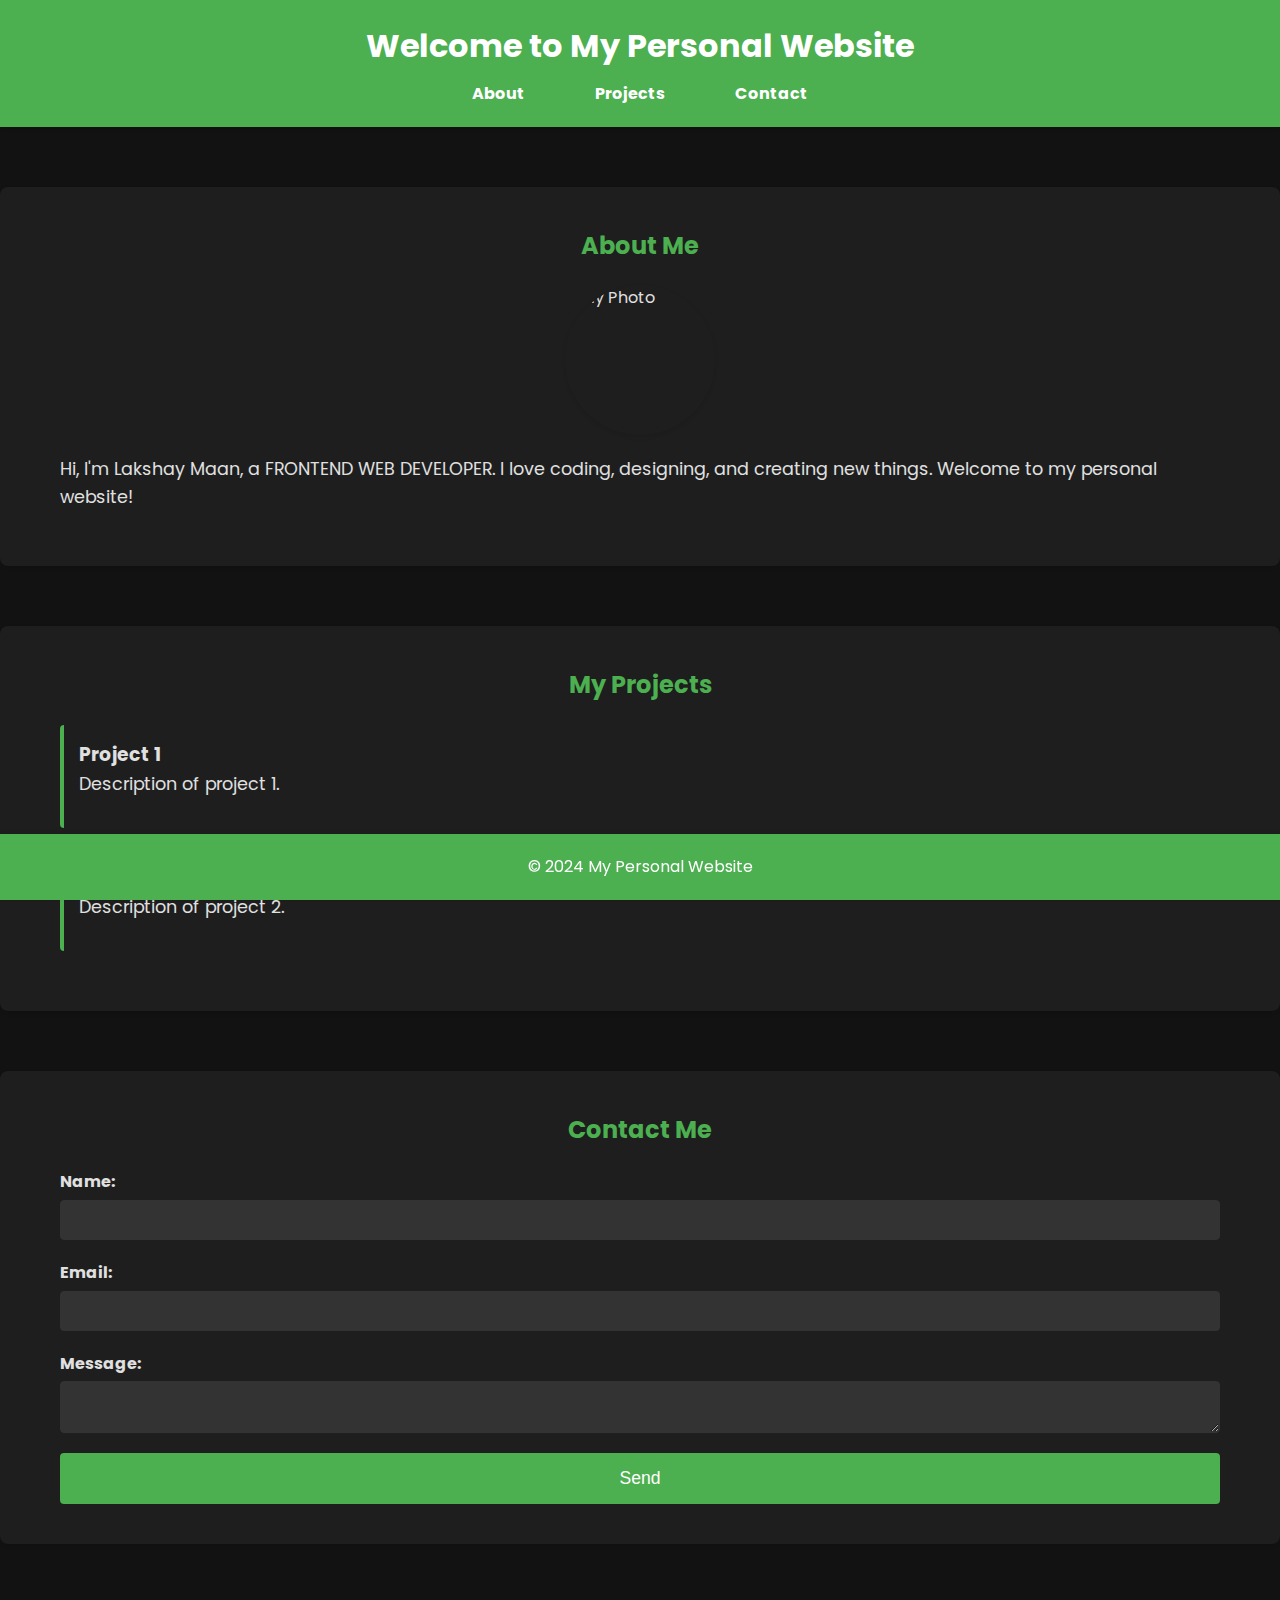
==== Portfolio/index.html @ c227567a "commit portfolio" ====
<!DOCTYPE html>
<html lang="en">
<head>
    <meta charset="UTF-8">
    <meta name="viewport" content="width=device-width, initial-scale=1.0">
    <title>My Personal Website</title>
    <link rel="stylesheet" href="style.css">
    <link rel="preconnect" href="https://fonts.googleapis.com">
    <link rel="preconnect" href="https://fonts.gstatic.com" crossorigin>
    <link href="https://fonts.googleapis.com/css2?family=Poppins:wght@400;600&display=swap" rel="stylesheet">
</head>
<body>
    <header>
        <div class="container">
            <h1>Welcome to My Personal Website</h1>
            <nav>
                <ul>
                    <li><a href="#about">About</a></li>
                    <li><a href="#projects">Projects</a></li>
                    <li><a href="#contact">Contact</a></li>
                </ul>
            </nav>
        </div>
    </header>

    <section id="about" class="fade-in">
        <div class="container">
            <h2>About Me</h2>
            <img src="profile.jpg" alt="My Photo" class="profile-photo">
            <p>Hi, I'm Lakshay Maan, a FRONTEND WEB DEVELOPER. I love coding, designing, and creating new things. Welcome to my personal website!</p>
        </div>
    </section>

    <section id="projects" class="fade-in">
        <div class="container">
            <h2>My Projects</h2>
            <div class="project">
                <h3>Project 1</h3>
                <p>Description of project 1.</p>
            </div>
            <div class="project">
                <h3>Project 2</h3>
                <p>Description of project 2.</p>
            </div>
        </div>
    </section>

    <section id="contact" class="fade-in">
        <div class="container">
            <h2>Contact Me</h2>
            <form id="contact-form">
                <div class="form-group">
                    <label for="name">Name:</label>
                    <input type="text" id="name" name="name" required>
                </div>
                <div class="form-group">
                    <label for="email">Email:</label>
                    <input type="email" id="email" name="email" required>
                </div>
                <div class="form-group">
                    <label for="message">Message:</label>
                    <textarea id="message" name="message" required></textarea>
                </div>
                <button type="submit">Send</button>
            </form>
        </div>
    </section>

    <footer>
        <div class="container">
            <p>&copy; 2024 My Personal Website</p>
        </div>
    </footer>

    <script src="scripts.js"></script>
</body>
</html>
---- Portfolio/style.css ----
/* Reset default browser styles */
* {
    margin: 0;
    padding: 0;
    box-sizing: border-box;
}

:root {
    --primary-color: #4CAF50;
    --secondary-color: #2E7D32;
    --background-color: #121212;
    --text-color: #e0e0e0;
    --card-background-color: #1E1E1E;
    --accent-color: #FFD700;
    --font-family: 'Poppins', sans-serif;
}

body {
    font-family: var(--font-family);
    line-height: 1.6;
    color: var(--text-color);
    background-color: var(--background-color);
    padding-bottom: 100px;
    transition: background-color 0.3s, color 0.3s;
}

.container {
    max-width: 1200px;
    margin: 0 auto;
    padding: 0 20px;
}

header {
    background: var(--primary-color);
    color: #fff;
    padding: 20px 0;
    text-align: center;
    box-shadow: 0 2px 4px rgba(0, 0, 0, 0.1);
}

header h1 {
    margin-bottom: 10px;
}

nav ul {
    list-style: none;
    padding: 0;
    display: flex;
    justify-content: center;
    gap: 20px;
}

nav ul li {
    margin: 0 15px;
}

nav ul li a {
    color: #fff;
    text-decoration: none;
    font-weight: bold;
    transition: color 0.3s;
}

nav ul li a:hover {
    color: var(--accent-color);
}

section {
    margin: 50px 0;
    padding: 20px;
    background: var(--card-background-color);
    border-radius: 8px;
    box-shadow: 0 2px 4px rgba(0, 0, 0, 0.1);
    opacity: 0;
    transform: translateY(20px);
    transition: opacity 0.6s ease-out, transform 0.6s ease-out;
}

section.fade-in {
    opacity: 1;
    transform: translateY(0);
}

h2 {
    color: var(--primary-color);
    margin-bottom: 20px;
    text-align: center;
}

.profile-photo {
    display: block;
    margin: 0 auto 20px;
    width: 150px;
    height: 150px;
    border-radius: 50%;
    object-fit: cover;
    box-shadow: 0 2px 4px rgba(0, 0, 0, 0.1);
}

#about p, #projects p {
    margin-bottom: 15px;
    font-size: 1.1em;
}

#projects .project {
    margin-bottom: 20px;
    padding: 15px;
    background: var(--card-background-color);
    border-left: 4px solid var(--primary-color);
    border-radius: 4px;
}

#contact form {
    display: grid;
    gap: 20px;
}

#contact form .form-group {
    display: flex;
    flex-direction: column;
}

#contact form label {
    margin-bottom: 5px;
    font-weight: bold;
}

#contact form input, #contact form textarea {
    padding: 10px;
    border: 1px solid #333;
    border-radius: 4px;
    font-size: 1em;
    background: #333;
    color: var(--text-color);
    transition: border 0.3s;
}

#contact form input:focus, #contact form textarea:focus {
    border-color: var(--primary-color);
}

#contact form button {
    padding: 15px;
    background: var(--primary-color);
    color: #fff;
    border: none;
    border-radius: 4px;
    cursor: pointer;
    font-size: 1.1em;
    transition: background 0.3s;
}

#contact form button:hover {
    background: var(--secondary-color);
}

footer {
    text-align: center;
    padding: 20px;
    background: var(--primary-color);
    color: #fff;
    position: fixed;
    width: 100%;
    bottom: 0;
    box-shadow: 0 -2px 4px rgba(0, 0, 0, 0.1);
}

@media (min-width: 768px) {
    nav ul {
        gap: 40px;
    }

    section {
        margin: 60px 0;
        padding: 40px;
    }

    #contact form {
        grid-template-columns: repeat(2, 1fr);
        gap: 20px;
    }

    #contact form .form-group {
        grid-column: span 2;
    }

    #contact form button {
        grid-column: span 2;
        padding: 15px 0;
    }
}
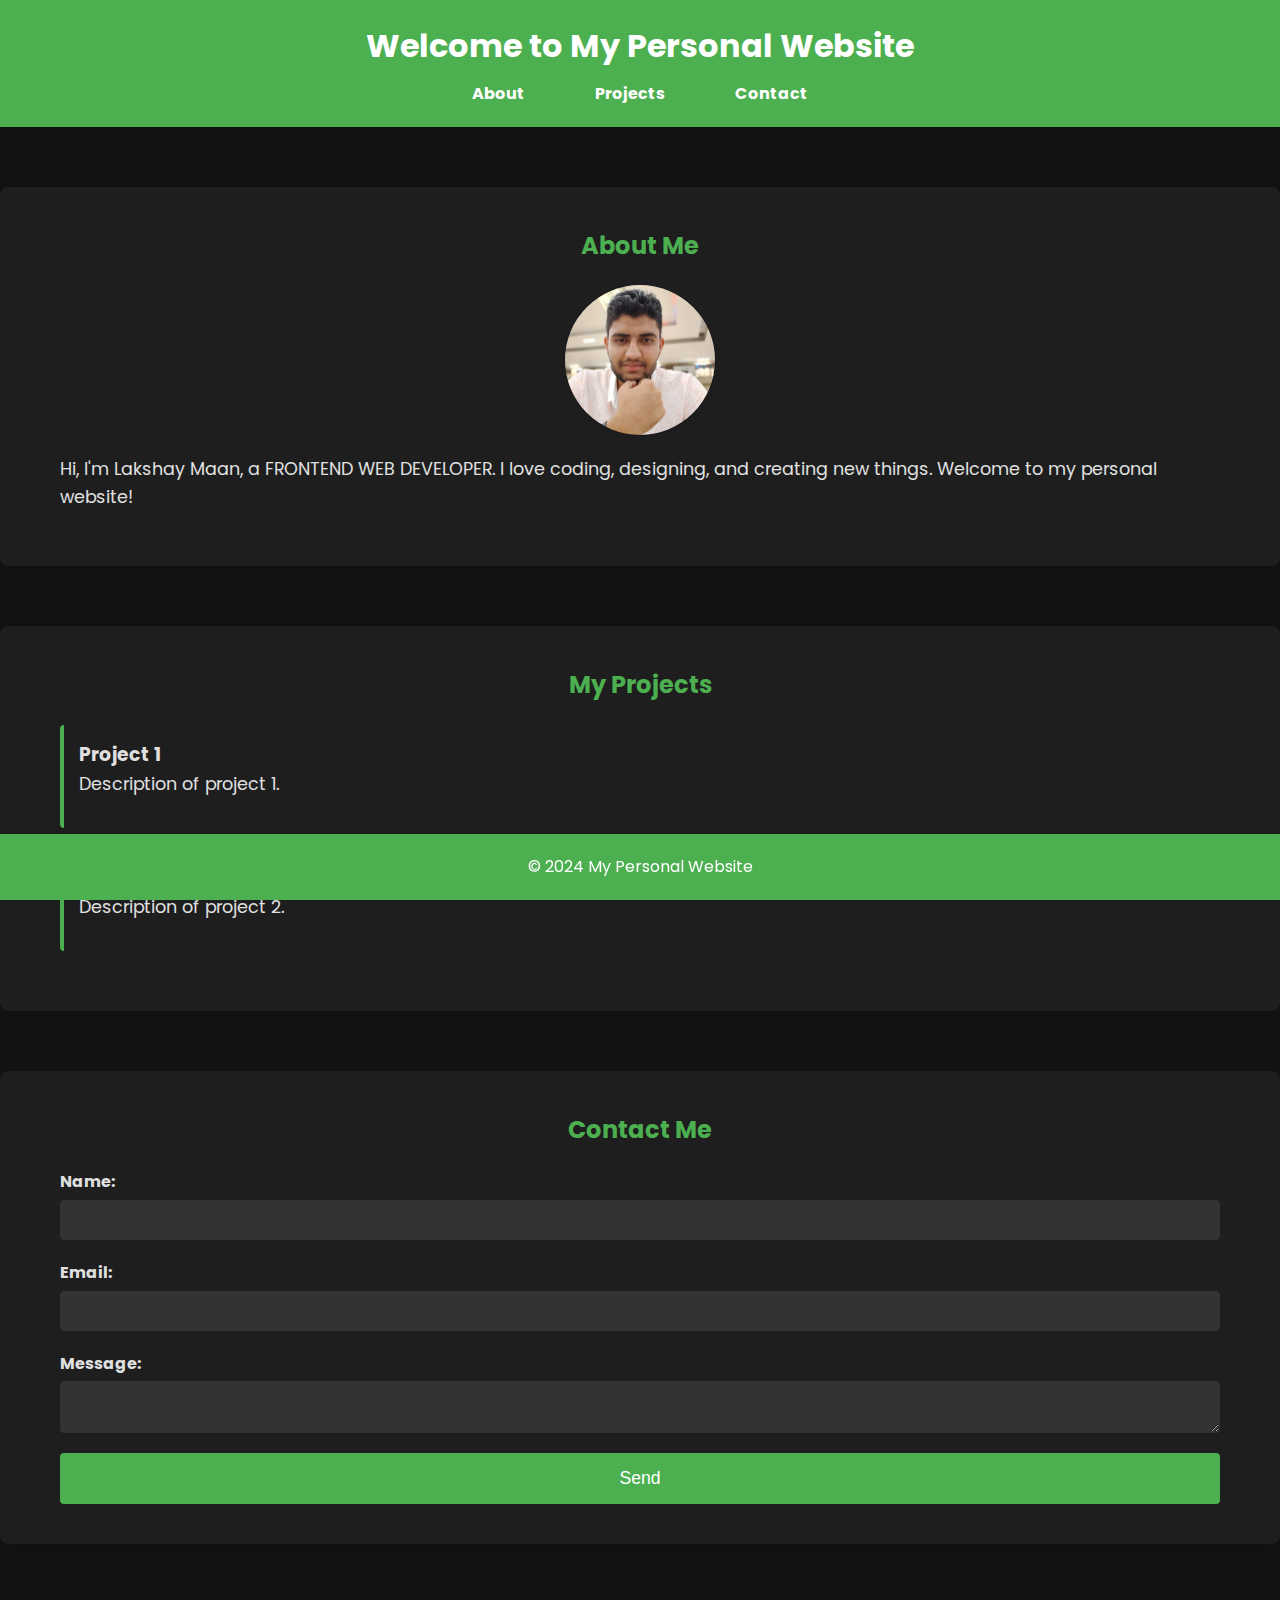
==== commit 679d96a8: "Add files via upload" ====
--- a/Portfolio/index.html
+++ b/Portfolio/index.html
@@ -1,77 +1,77 @@
-<!DOCTYPE html>
-<html lang="en">
-<head>
-    <meta charset="UTF-8">
-    <meta name="viewport" content="width=device-width, initial-scale=1.0">
-    <title>My Personal Website</title>
-    <link rel="stylesheet" href="style.css">
-    <link rel="preconnect" href="https://fonts.googleapis.com">
-    <link rel="preconnect" href="https://fonts.gstatic.com" crossorigin>
-    <link href="https://fonts.googleapis.com/css2?family=Poppins:wght@400;600&display=swap" rel="stylesheet">
-</head>
-<body>
-    <header>
-        <div class="container">
-            <h1>Welcome to My Personal Website</h1>
-            <nav>
-                <ul>
-                    <li><a href="#about">About</a></li>
-                    <li><a href="#projects">Projects</a></li>
-                    <li><a href="#contact">Contact</a></li>
-                </ul>
-            </nav>
-        </div>
-    </header>
-
-    <section id="about" class="fade-in">
-        <div class="container">
-            <h2>About Me</h2>
-            <img src="profile.jpg" alt="My Photo" class="profile-photo">
-            <p>Hi, I'm Lakshay Maan, a FRONTEND WEB DEVELOPER. I love coding, designing, and creating new things. Welcome to my personal website!</p>
-        </div>
-    </section>
-
-    <section id="projects" class="fade-in">
-        <div class="container">
-            <h2>My Projects</h2>
-            <div class="project">
-                <h3>Project 1</h3>
-                <p>Description of project 1.</p>
-            </div>
-            <div class="project">
-                <h3>Project 2</h3>
-                <p>Description of project 2.</p>
-            </div>
-        </div>
-    </section>
-
-    <section id="contact" class="fade-in">
-        <div class="container">
-            <h2>Contact Me</h2>
-            <form id="contact-form">
-                <div class="form-group">
-                    <label for="name">Name:</label>
-                    <input type="text" id="name" name="name" required>
-                </div>
-                <div class="form-group">
-                    <label for="email">Email:</label>
-                    <input type="email" id="email" name="email" required>
-                </div>
-                <div class="form-group">
-                    <label for="message">Message:</label>
-                    <textarea id="message" name="message" required></textarea>
-                </div>
-                <button type="submit">Send</button>
-            </form>
-        </div>
-    </section>
-
-    <footer>
-        <div class="container">
-            <p>&copy; 2024 My Personal Website</p>
-        </div>
-    </footer>
-
-    <script src="scripts.js"></script>
-</body>
-</html>
+<!DOCTYPE html>
+<html lang="en">
+<head>
+    <meta charset="UTF-8">
+    <meta name="viewport" content="width=device-width, initial-scale=1.0">
+    <title>My Personal Website</title>
+    <link rel="stylesheet" href="style.css">
+    <link rel="preconnect" href="https://fonts.googleapis.com">
+    <link rel="preconnect" href="https://fonts.gstatic.com" crossorigin>
+    <link href="https://fonts.googleapis.com/css2?family=Poppins:wght@400;600&display=swap" rel="stylesheet">
+</head>
+<body>
+    <header>
+        <div class="container">
+            <h1>Welcome to My Personal Website</h1>
+            <nav>
+                <ul>
+                    <li><a href="#about">About</a></li>
+                    <li><a href="#projects">Projects</a></li>
+                    <li><a href="#contact">Contact</a></li>
+                </ul>
+            </nav>
+        </div>
+    </header>
+
+    <section id="about" class="fade-in">
+        <div class="container">
+            <h2>About Me</h2>
+            <img src="profile.jpg" alt="My Photo" class="profile-photo">
+            <p>Hi, I'm Lakshay Maan, a FRONTEND WEB DEVELOPER. I love coding, designing, and creating new things. Welcome to my personal website!</p>
+        </div>
+    </section>
+
+    <section id="projects" class="fade-in">
+        <div class="container">
+            <h2>My Projects</h2>
+            <div class="project">
+                <h3>Project 1</h3>
+                <p>Description of project 1.</p>
+            </div>
+            <div class="project">
+                <h3>Project 2</h3>
+                <p>Description of project 2.</p>
+            </div>
+        </div>
+    </section>
+
+    <section id="contact" class="fade-in">
+        <div class="container">
+            <h2>Contact Me</h2>
+            <form id="contact-form">
+                <div class="form-group">
+                    <label for="name">Name:</label>
+                    <input type="text" id="name" name="name" required>
+                </div>
+                <div class="form-group">
+                    <label for="email">Email:</label>
+                    <input type="email" id="email" name="email" required>
+                </div>
+                <div class="form-group">
+                    <label for="message">Message:</label>
+                    <textarea id="message" name="message" required></textarea>
+                </div>
+                <button type="submit">Send</button>
+            </form>
+        </div>
+    </section>
+
+    <footer>
+        <div class="container">
+            <p>&copy; 2024 My Personal Website</p>
+        </div>
+    </footer>
+
+    <script src="scripts.js"></script>
+</body>
+</html>
--- a/Portfolio/style.css
+++ b/Portfolio/style.css
@@ -1,191 +1,191 @@
-/* Reset default browser styles */
-* {
-    margin: 0;
-    padding: 0;
-    box-sizing: border-box;
-}
-
-:root {
-    --primary-color: #4CAF50;
-    --secondary-color: #2E7D32;
-    --background-color: #121212;
-    --text-color: #e0e0e0;
-    --card-background-color: #1E1E1E;
-    --accent-color: #FFD700;
-    --font-family: 'Poppins', sans-serif;
-}
-
-body {
-    font-family: var(--font-family);
-    line-height: 1.6;
-    color: var(--text-color);
-    background-color: var(--background-color);
-    padding-bottom: 100px;
-    transition: background-color 0.3s, color 0.3s;
-}
-
-.container {
-    max-width: 1200px;
-    margin: 0 auto;
-    padding: 0 20px;
-}
-
-header {
-    background: var(--primary-color);
-    color: #fff;
-    padding: 20px 0;
-    text-align: center;
-    box-shadow: 0 2px 4px rgba(0, 0, 0, 0.1);
-}
-
-header h1 {
-    margin-bottom: 10px;
-}
-
-nav ul {
-    list-style: none;
-    padding: 0;
-    display: flex;
-    justify-content: center;
-    gap: 20px;
-}
-
-nav ul li {
-    margin: 0 15px;
-}
-
-nav ul li a {
-    color: #fff;
-    text-decoration: none;
-    font-weight: bold;
-    transition: color 0.3s;
-}
-
-nav ul li a:hover {
-    color: var(--accent-color);
-}
-
-section {
-    margin: 50px 0;
-    padding: 20px;
-    background: var(--card-background-color);
-    border-radius: 8px;
-    box-shadow: 0 2px 4px rgba(0, 0, 0, 0.1);
-    opacity: 0;
-    transform: translateY(20px);
-    transition: opacity 0.6s ease-out, transform 0.6s ease-out;
-}
-
-section.fade-in {
-    opacity: 1;
-    transform: translateY(0);
-}
-
-h2 {
-    color: var(--primary-color);
-    margin-bottom: 20px;
-    text-align: center;
-}
-
-.profile-photo {
-    display: block;
-    margin: 0 auto 20px;
-    width: 150px;
-    height: 150px;
-    border-radius: 50%;
-    object-fit: cover;
-    box-shadow: 0 2px 4px rgba(0, 0, 0, 0.1);
-}
-
-#about p, #projects p {
-    margin-bottom: 15px;
-    font-size: 1.1em;
-}
-
-#projects .project {
-    margin-bottom: 20px;
-    padding: 15px;
-    background: var(--card-background-color);
-    border-left: 4px solid var(--primary-color);
-    border-radius: 4px;
-}
-
-#contact form {
-    display: grid;
-    gap: 20px;
-}
-
-#contact form .form-group {
-    display: flex;
-    flex-direction: column;
-}
-
-#contact form label {
-    margin-bottom: 5px;
-    font-weight: bold;
-}
-
-#contact form input, #contact form textarea {
-    padding: 10px;
-    border: 1px solid #333;
-    border-radius: 4px;
-    font-size: 1em;
-    background: #333;
-    color: var(--text-color);
-    transition: border 0.3s;
-}
-
-#contact form input:focus, #contact form textarea:focus {
-    border-color: var(--primary-color);
-}
-
-#contact form button {
-    padding: 15px;
-    background: var(--primary-color);
-    color: #fff;
-    border: none;
-    border-radius: 4px;
-    cursor: pointer;
-    font-size: 1.1em;
-    transition: background 0.3s;
-}
-
-#contact form button:hover {
-    background: var(--secondary-color);
-}
-
-footer {
-    text-align: center;
-    padding: 20px;
-    background: var(--primary-color);
-    color: #fff;
-    position: fixed;
-    width: 100%;
-    bottom: 0;
-    box-shadow: 0 -2px 4px rgba(0, 0, 0, 0.1);
-}
-
-@media (min-width: 768px) {
-    nav ul {
-        gap: 40px;
-    }
-
-    section {
-        margin: 60px 0;
-        padding: 40px;
-    }
-
-    #contact form {
-        grid-template-columns: repeat(2, 1fr);
-        gap: 20px;
-    }
-
-    #contact form .form-group {
-        grid-column: span 2;
-    }
-
-    #contact form button {
-        grid-column: span 2;
-        padding: 15px 0;
-    }
-}
+/* Reset default browser styles */
+* {
+    margin: 0;
+    padding: 0;
+    box-sizing: border-box;
+}
+
+:root {
+    --primary-color: #4CAF50;
+    --secondary-color: #2E7D32;
+    --background-color: #121212;
+    --text-color: #e0e0e0;
+    --card-background-color: #1E1E1E;
+    --accent-color: #FFD700;
+    --font-family: 'Poppins', sans-serif;
+}
+
+body {
+    font-family: var(--font-family);
+    line-height: 1.6;
+    color: var(--text-color);
+    background-color: var(--background-color);
+    padding-bottom: 100px;
+    transition: background-color 0.3s, color 0.3s;
+}
+
+.container {
+    max-width: 1200px;
+    margin: 0 auto;
+    padding: 0 20px;
+}
+
+header {
+    background: var(--primary-color);
+    color: #fff;
+    padding: 20px 0;
+    text-align: center;
+    box-shadow: 0 2px 4px rgba(0, 0, 0, 0.1);
+}
+
+header h1 {
+    margin-bottom: 10px;
+}
+
+nav ul {
+    list-style: none;
+    padding: 0;
+    display: flex;
+    justify-content: center;
+    gap: 20px;
+}
+
+nav ul li {
+    margin: 0 15px;
+}
+
+nav ul li a {
+    color: #fff;
+    text-decoration: none;
+    font-weight: bold;
+    transition: color 0.3s;
+}
+
+nav ul li a:hover {
+    color: var(--accent-color);
+}
+
+section {
+    margin: 50px 0;
+    padding: 20px;
+    background: var(--card-background-color);
+    border-radius: 8px;
+    box-shadow: 0 2px 4px rgba(0, 0, 0, 0.1);
+    opacity: 0;
+    transform: translateY(20px);
+    transition: opacity 0.6s ease-out, transform 0.6s ease-out;
+}
+
+section.fade-in {
+    opacity: 1;
+    transform: translateY(0);
+}
+
+h2 {
+    color: var(--primary-color);
+    margin-bottom: 20px;
+    text-align: center;
+}
+
+.profile-photo {
+    display: block;
+    margin: 0 auto 20px;
+    width: 150px;
+    height: 150px;
+    border-radius: 50%;
+    object-fit: cover;
+    box-shadow: 0 2px 4px rgba(0, 0, 0, 0.1);
+}
+
+#about p, #projects p {
+    margin-bottom: 15px;
+    font-size: 1.1em;
+}
+
+#projects .project {
+    margin-bottom: 20px;
+    padding: 15px;
+    background: var(--card-background-color);
+    border-left: 4px solid var(--primary-color);
+    border-radius: 4px;
+}
+
+#contact form {
+    display: grid;
+    gap: 20px;
+}
+
+#contact form .form-group {
+    display: flex;
+    flex-direction: column;
+}
+
+#contact form label {
+    margin-bottom: 5px;
+    font-weight: bold;
+}
+
+#contact form input, #contact form textarea {
+    padding: 10px;
+    border: 1px solid #333;
+    border-radius: 4px;
+    font-size: 1em;
+    background: #333;
+    color: var(--text-color);
+    transition: border 0.3s;
+}
+
+#contact form input:focus, #contact form textarea:focus {
+    border-color: var(--primary-color);
+}
+
+#contact form button {
+    padding: 15px;
+    background: var(--primary-color);
+    color: #fff;
+    border: none;
+    border-radius: 4px;
+    cursor: pointer;
+    font-size: 1.1em;
+    transition: background 0.3s;
+}
+
+#contact form button:hover {
+    background: var(--secondary-color);
+}
+
+footer {
+    text-align: center;
+    padding: 20px;
+    background: var(--primary-color);
+    color: #fff;
+    position: fixed;
+    width: 100%;
+    bottom: 0;
+    box-shadow: 0 -2px 4px rgba(0, 0, 0, 0.1);
+}
+
+@media (min-width: 768px) {
+    nav ul {
+        gap: 40px;
+    }
+
+    section {
+        margin: 60px 0;
+        padding: 40px;
+    }
+
+    #contact form {
+        grid-template-columns: repeat(2, 1fr);
+        gap: 20px;
+    }
+
+    #contact form .form-group {
+        grid-column: span 2;
+    }
+
+    #contact form button {
+        grid-column: span 2;
+        padding: 15px 0;
+    }
+}
